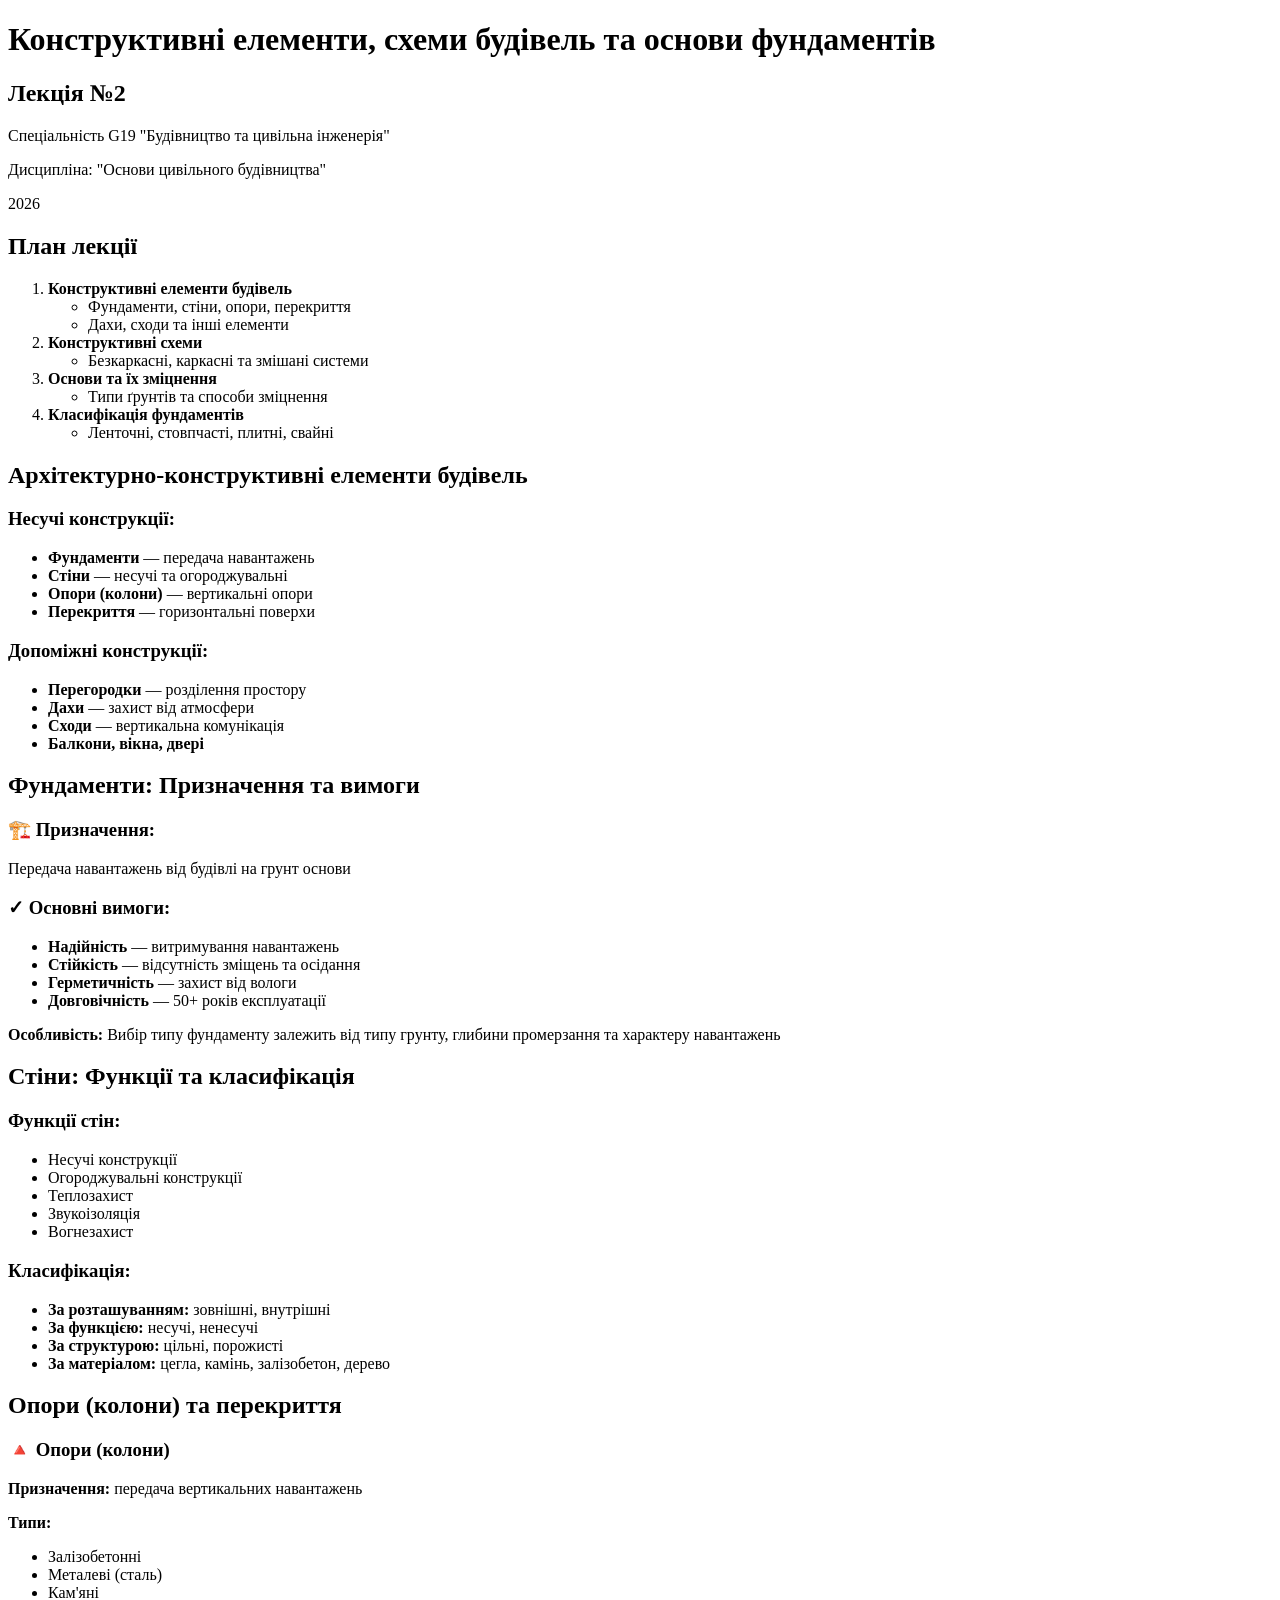
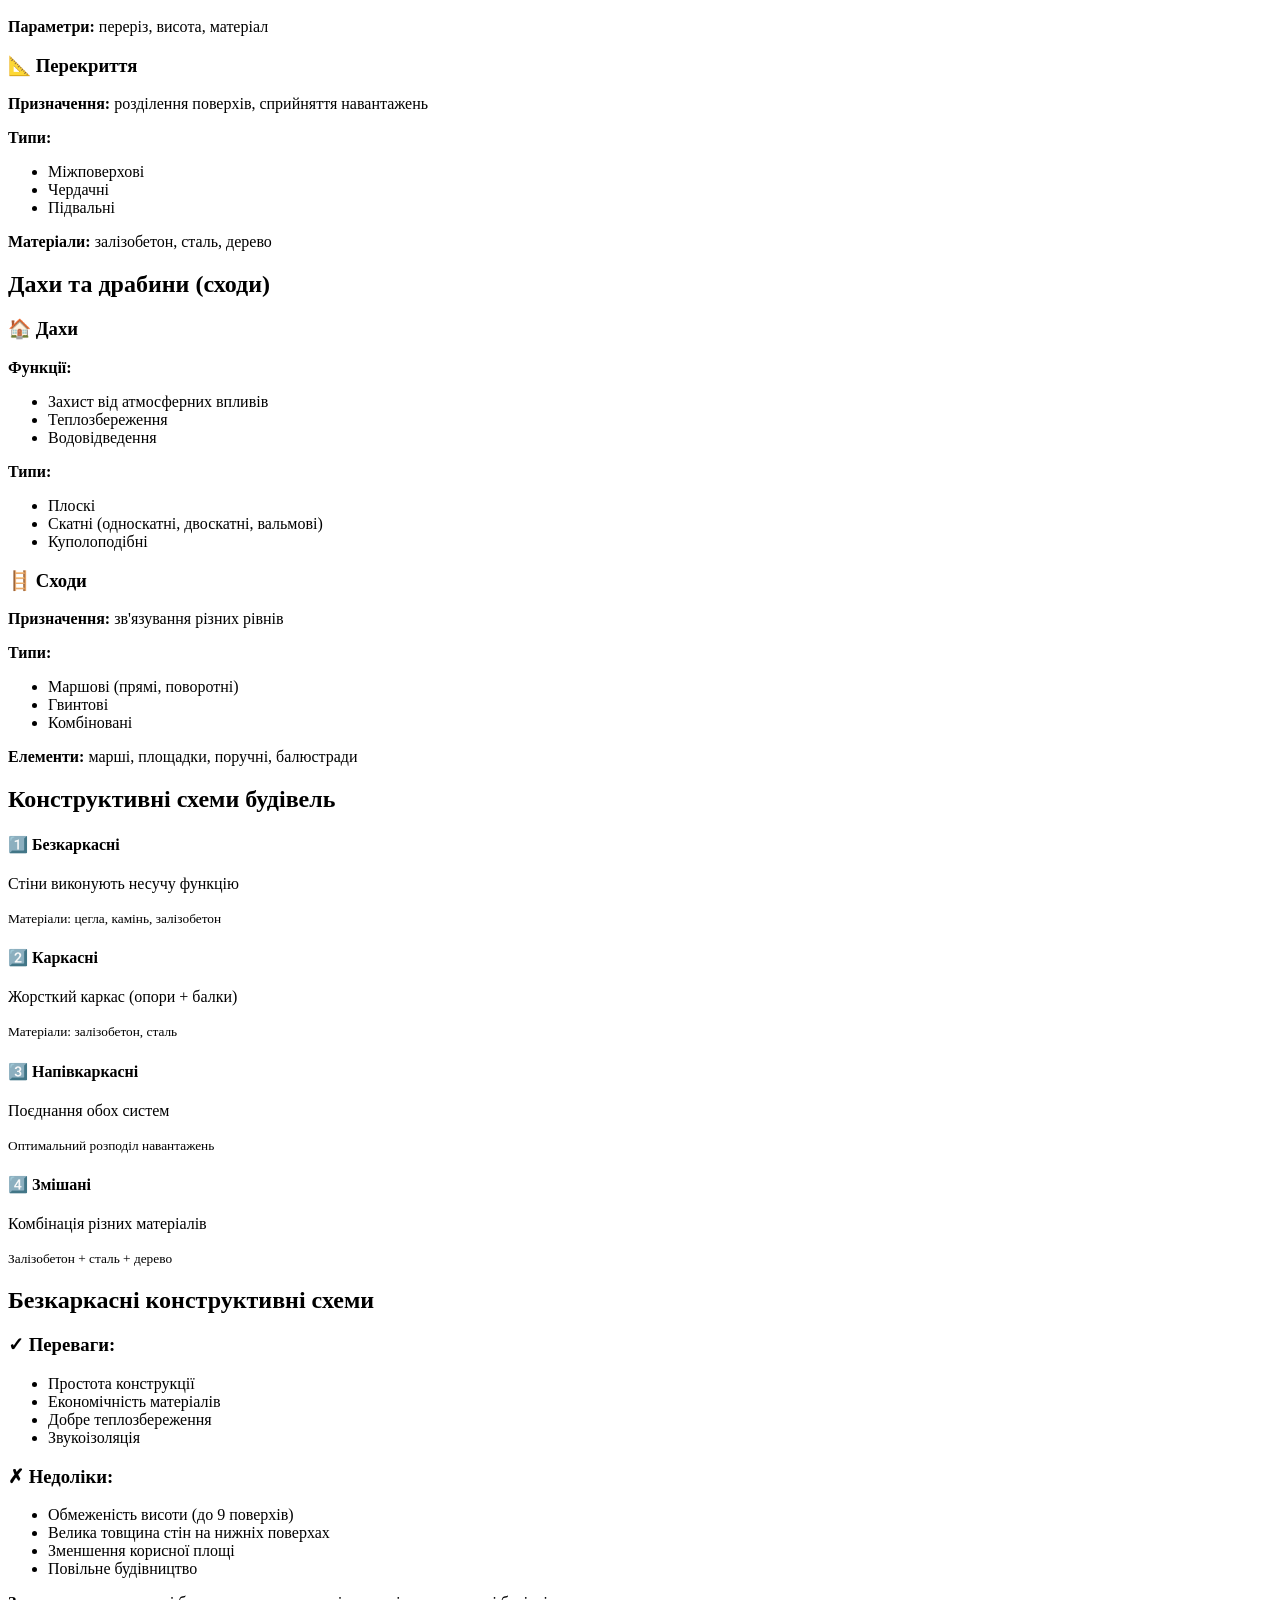
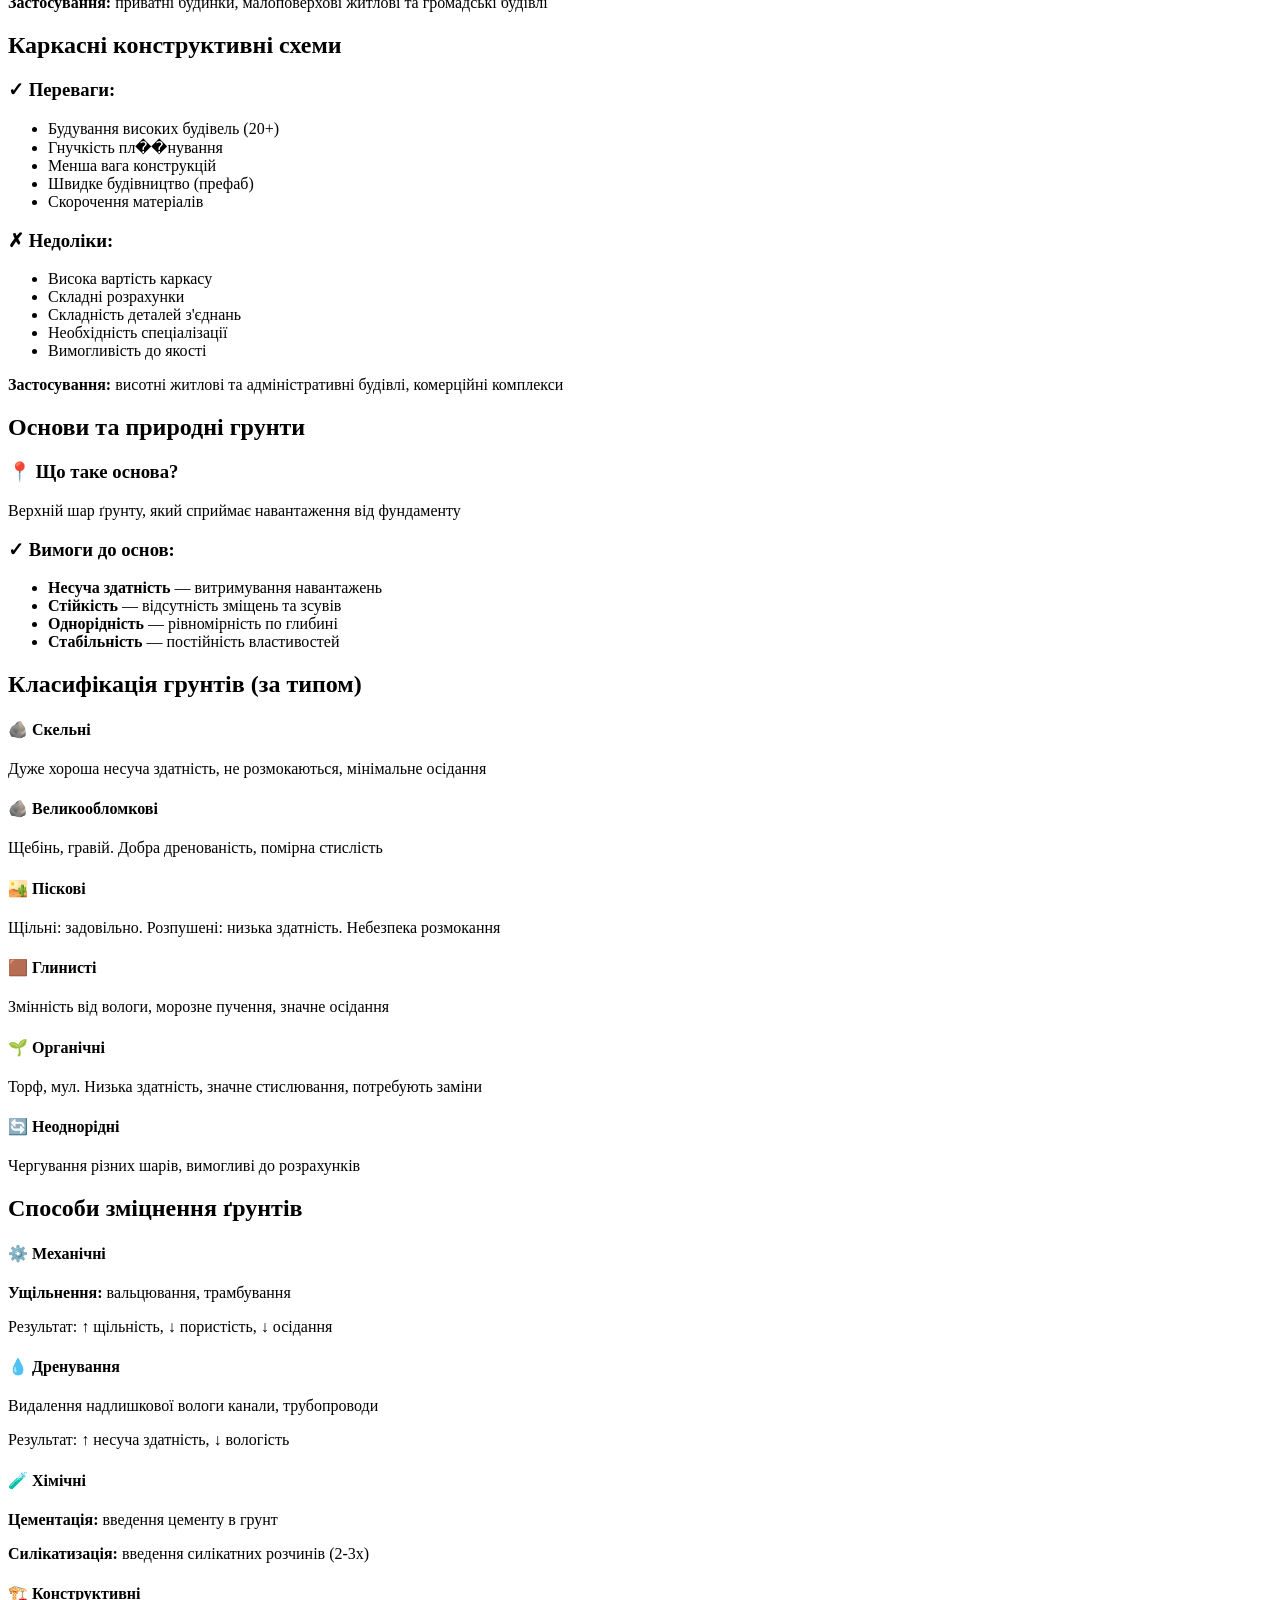
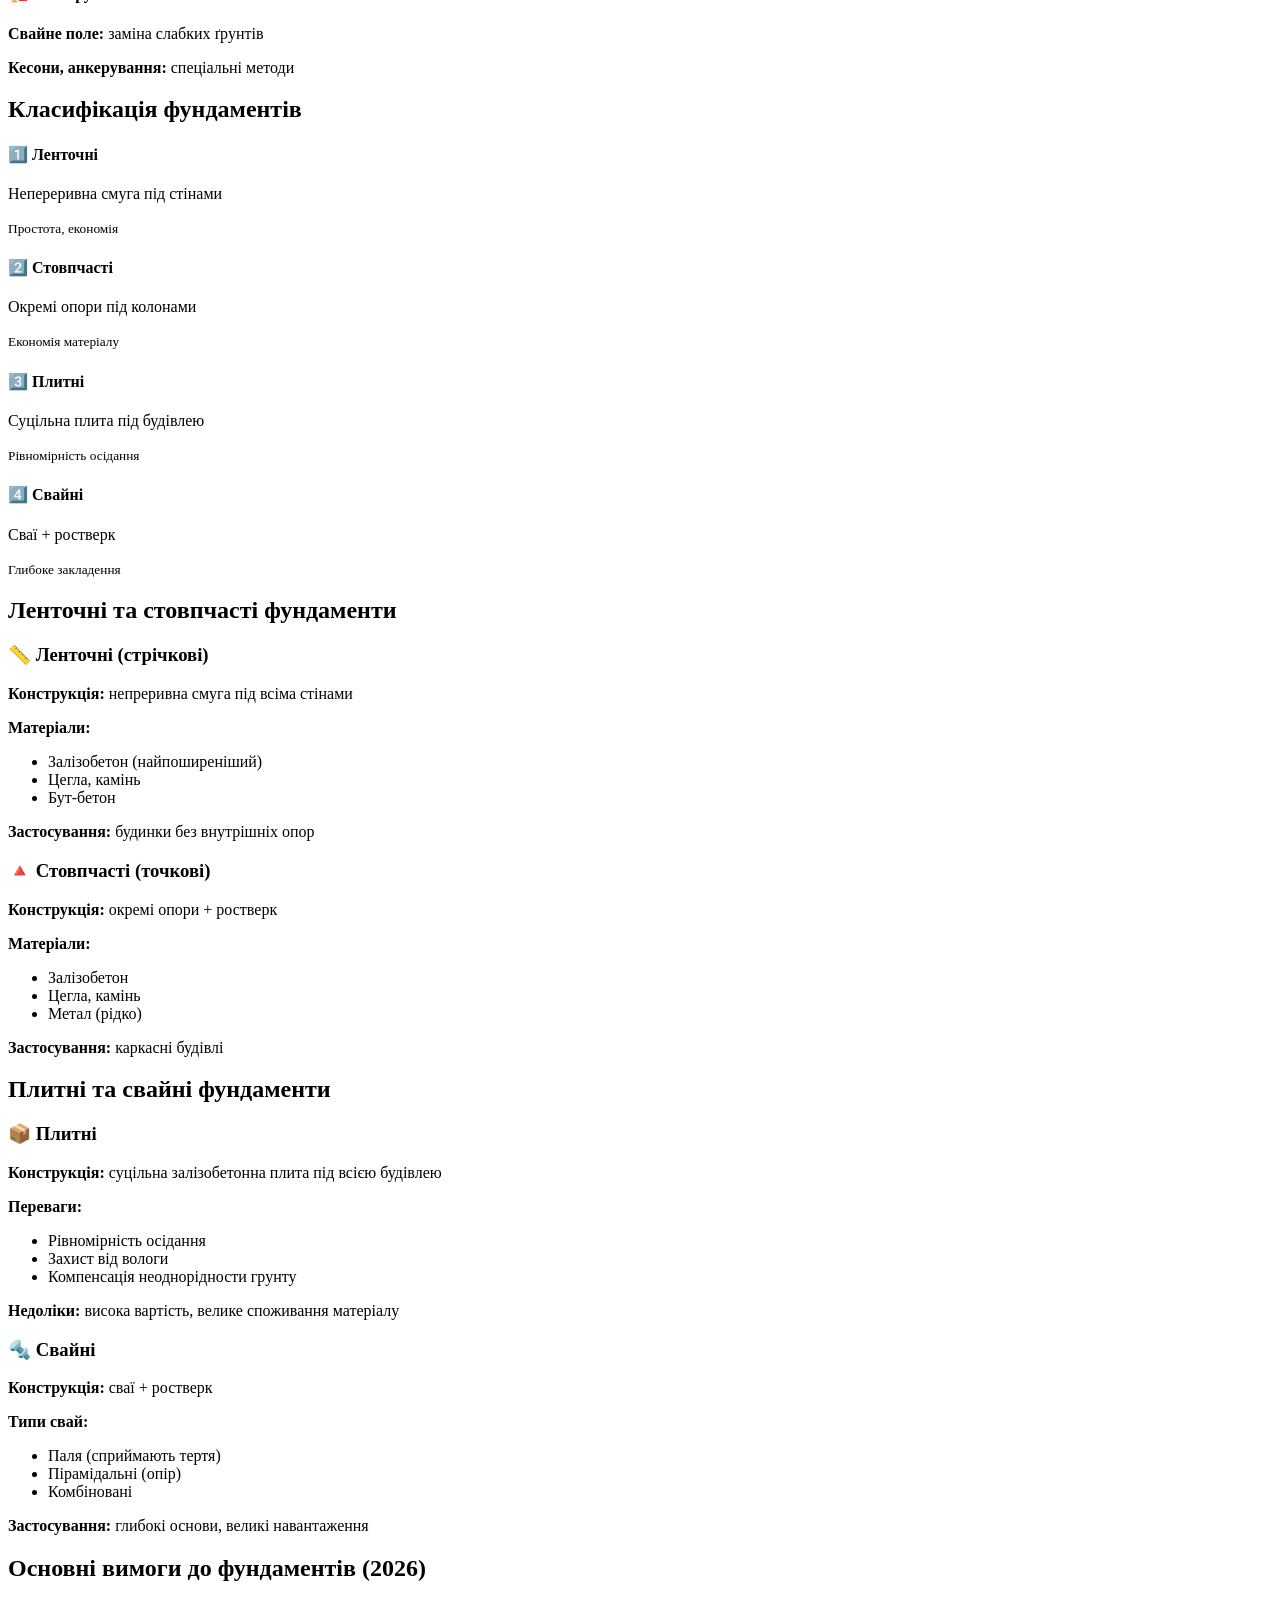
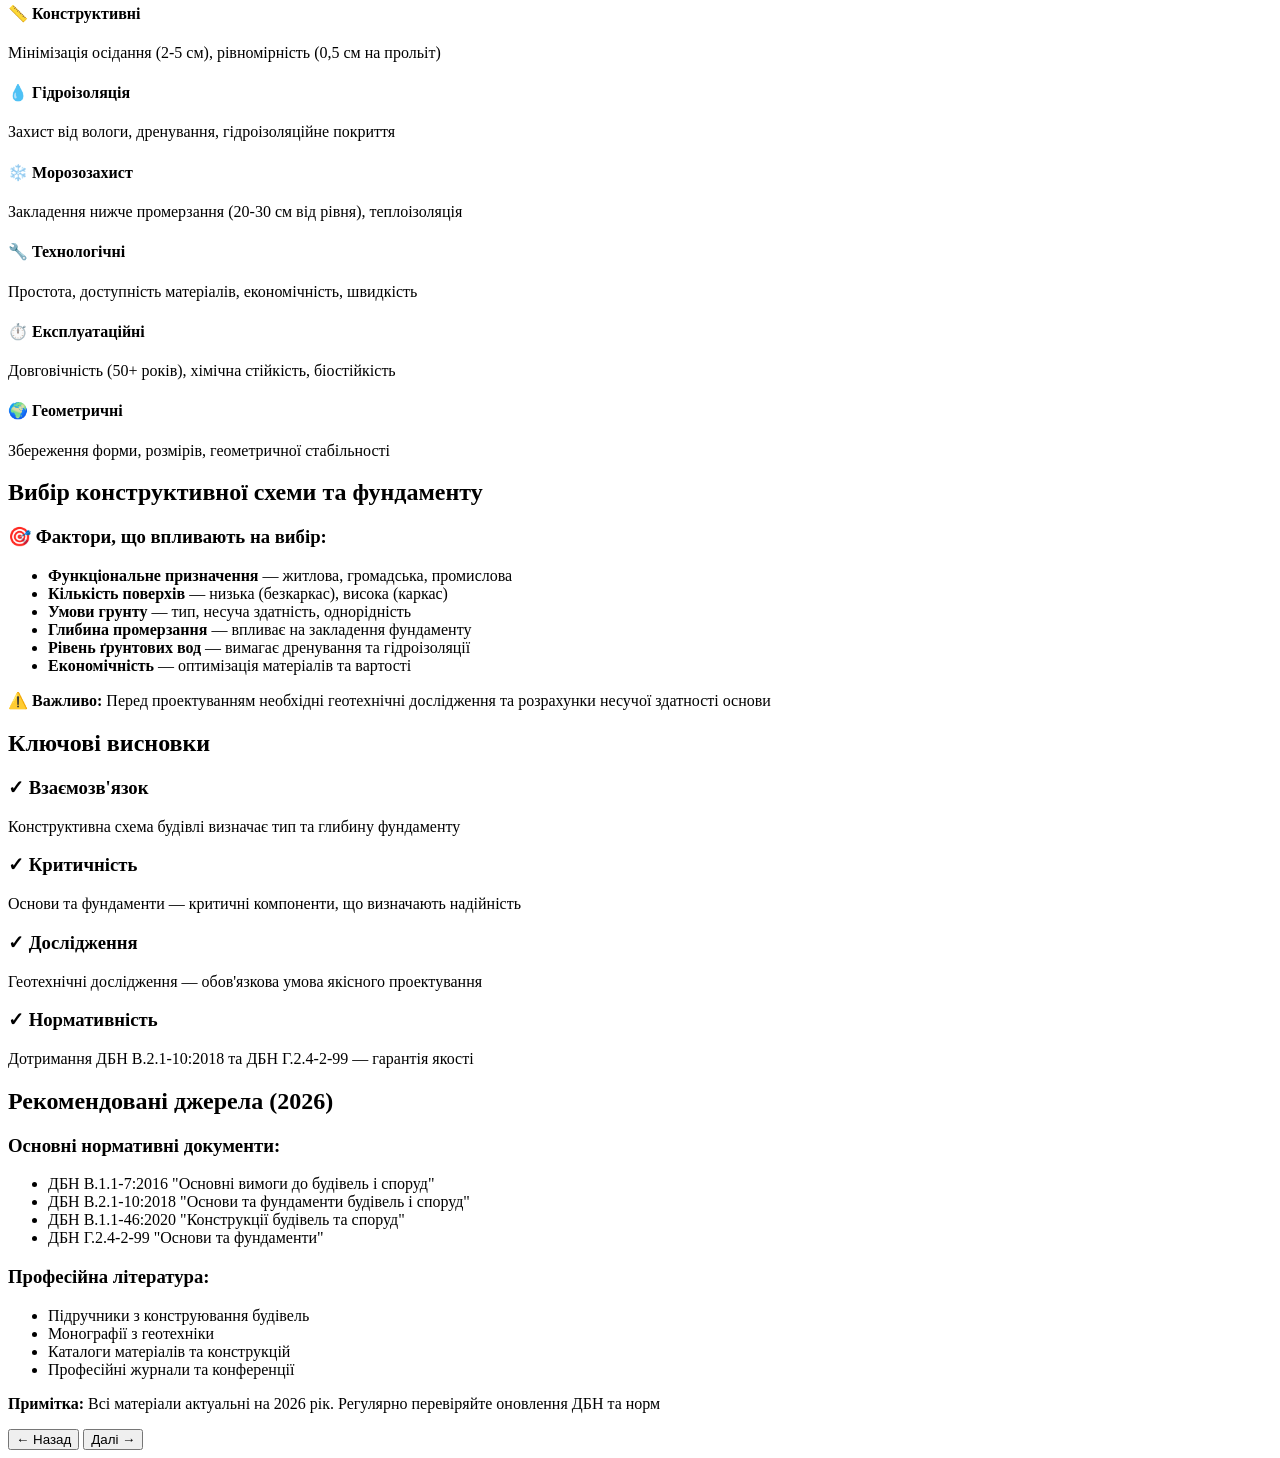
==== index.html @ 3a26f230 "Створити презентацію лекції №2 про конструктивні елементи та фундаменти" ====
<!DOCTYPE html>
<html lang="uk">
<head>
    <meta charset="UTF-8">
    <meta name="viewport" content="width=device-width, initial-scale=1.0">
    <title>Конструктивні елементи та фундаменти</title>
    <link rel="stylesheet" href="styles.css">
</head>
<body>
    <div class="presentation">
        <!-- Слайд 1: Титульна сторінка -->
        <div class="slide active">
            <div class="slide-content">
                <h1>Конструктивні елементи, схеми будівель та основи фундаментів</h1>
                <h2>Лекція №2</h2>
                <p class="subtitle">Спеціальність G19 "Будівництво та цивільна інженерія"</p>
                <p class="subtitle">Дисципліна: "Основи цивільного будівництва"</p>
                <div class="slide-footer">
                    <p>2026</p>
                </div>
            </div>
        </div>

        <!-- Слайд 2: План лекції -->
        <div class="slide">
            <div class="slide-content">
                <h2>План лекції</h2>
                <div class="content-block">
                    <ol class="list-styled">
                        <li><strong>Конструктивні елементи будівель</strong>
                            <ul>
                                <li>Фундаменти, стіни, опори, перекриття</li>
                                <li>Дахи, сходи та інші елементи</li>
                            </ul>
                        </li>
                        <li><strong>Конструктивні схеми</strong>
                            <ul>
                                <li>Безкаркасні, каркасні та змішані системи</li>
                            </ul>
                        </li>
                        <li><strong>Основи та їх зміцнення</strong>
                            <ul>
                                <li>Типи ґрунтів та способи зміцнення</li>
                            </ul>
                        </li>
                        <li><strong>Класифікація фундаментів</strong>
                            <ul>
                                <li>Ленточні, стовпчасті, плитні, свайні</li>
                            </ul>
                        </li>
                    </ol>
                </div>
            </div>
        </div>

        <!-- Слайд 3: Основні конструктивні елементи -->
        <div class="slide">
            <div class="slide-content">
                <h2>Архітектурно-конструктивні елементи будівель</h2>
                <div class="two-column">
                    <div>
                        <h3>Несучі конструкції:</h3>
                        <ul class="list-styled">
                            <li><strong>Фундаменти</strong> — передача навантажень</li>
                            <li><strong>Стіни</strong> — несучі та огороджувальні</li>
                            <li><strong>Опори (колони)</strong> — вертикальні опори</li>
                            <li><strong>Перекриття</strong> — горизонтальні поверхи</li>
                        </ul>
                    </div>
                    <div>
                        <h3>Допоміжні конструкції:</h3>
                        <ul class="list-styled">
                            <li><strong>Перегородки</strong> — розділення простору</li>
                            <li><strong>Дахи</strong> — захист від атмосфери</li>
                            <li><strong>Сходи</strong> — вертикальна комунікація</li>
                            <li><strong>Балкони, вікна, двері</strong></li>
                        </ul>
                    </div>
                </div>
            </div>
        </div>

        <!-- Слайд 4: Фундаменти -->
        <div class="slide">
            <div class="slide-content">
                <h2>Фундаменти: Призначення та вимоги</h2>
                <div class="content-block">
                    <h3>🏗️ Призначення:</h3>
                    <p>Передача навантажень від будівлі на грунт основи</p>
                </div>
                <div class="content-block">
                    <h3>✓ Основні вимоги:</h3>
                    <ul class="list-styled">
                        <li><strong>Надійність</strong> — витримування навантажень</li>
                        <li><strong>Стійкість</strong> — відсутність зміщень та осідання</li>
                        <li><strong>Герметичність</strong> — захист від вологи</li>
                        <li><strong>Довговічність</strong> — 50+ років експлуатації</li>
                    </ul>
                </div>
                <div class="content-block highlight">
                    <p><strong>Особливість:</strong> Вибір типу фундаменту залежить від типу грунту, глибини промерзання та характеру навантажень</p>
                </div>
            </div>
        </div>

        <!-- Слайд 5: Стіни -->
        <div class="slide">
            <div class="slide-content">
                <h2>Стіни: Функції та класифікація</h2>
                <div class="two-column">
                    <div>
                        <h3>Функції стін:</h3>
                        <ul class="list-styled">
                            <li>Несучі конструкції</li>
                            <li>Огороджувальні конструкції</li>
                            <li>Теплозахист</li>
                            <li>Звукоізоляція</li>
                            <li>Вогнезахист</li>
                        </ul>
                    </div>
                    <div>
                        <h3>Класифікація:</h3>
                        <ul class="list-styled">
                            <li><strong>За розташуванням:</strong> зовнішні, внутрішні</li>
                            <li><strong>За функцією:</strong> несучі, ненесучі</li>
                            <li><strong>За структурою:</strong> цільні, порожисті</li>
                            <li><strong>За матеріалом:</strong> цегла, камінь, залізобетон, дерево</li>
                        </ul>
                    </div>
                </div>
            </div>
        </div>

        <!-- Слайд 6: Опори та перекриття -->
        <div class="slide">
            <div class="slide-content">
                <h2>Опори (колони) та перекриття</h2>
                <div class="comparison-block">
                    <div class="comparison-item">
                        <h3>🔺 Опори (колони)</h3>
                        <p><strong>Призначення:</strong> передача вертикальних навантажень</p>
                        <div class="examples">
                            <strong>Типи:</strong>
                            <ul>
                                <li>Залізобетонні</li>
                                <li>Металеві (сталь)</li>
                                <li>Кам'яні</li>
                            </ul>
                        </div>
                        <p><strong>Параметри:</strong> переріз, висота, матеріал</p>
                    </div>
                    <div class="comparison-item">
                        <h3>📐 Перекриття</h3>
                        <p><strong>Призначення:</strong> розділення поверхів, сприйняття навантажень</p>
                        <div class="examples">
                            <strong>Типи:</strong>
                            <ul>
                                <li>Міжповерхові</li>
                                <li>Чердачні</li>
                                <li>Підвальні</li>
                            </ul>
                        </div>
                        <p><strong>Матеріали:</strong> залізобетон, сталь, дерево</p>
                    </div>
                </div>
            </div>
        </div>

        <!-- Слайд 7: Дахи та сходи -->
        <div class="slide">
            <div class="slide-content">
                <h2>Дахи та драбини (сходи)</h2>
                <div class="two-column">
                    <div>
                        <h3>🏠 Дахи</h3>
                        <p><strong>Функції:</strong></p>
                        <ul class="list-styled">
                            <li>Захист від атмосферних впливів</li>
                            <li>Теплозбереження</li>
                            <li>Водовідведення</li>
                        </ul>
                        <p><strong>Типи:</strong></p>
                        <ul class="list-styled">
                            <li>Плоскі</li>
                            <li>Скатні (односкатні, двоскатні, вальмові)</li>
                            <li>Куполоподібні</li>
                        </ul>
                    </div>
                    <div>
                        <h3>🪜 Сходи</h3>
                        <p><strong>Призначення:</strong> зв'язування різних рівнів</p>
                        <p><strong>Типи:</strong></p>
                        <ul class="list-styled">
                            <li>Маршові (прямі, поворотні)</li>
                            <li>Гвинтові</li>
                            <li>Комбіновані</li>
                        </ul>
                        <p><strong>Елементи:</strong> марші, площадки, поручні, балюстради</p>
                    </div>
                </div>
            </div>
        </div>

        <!-- Слайд 8: Конструктивні схеми -->
        <div class="slide">
            <div class="slide-content">
                <h2>Конструктивні схеми будівель</h2>
                <div class="classification-grid">
                    <div class="classification-item">
                        <h4>1️⃣ Безкаркасні</h4>
                        <p>Стіни виконують несучу функцію</p>
                        <p><small>Матеріали: цегла, камінь, залізобетон</small></p>
                    </div>
                    <div class="classification-item">
                        <h4>2️⃣ Каркасні</h4>
                        <p>Жорсткий каркас (опори + балки)</p>
                        <p><small>Матеріали: залізобетон, сталь</small></p>
                    </div>
                    <div class="classification-item">
                        <h4>3️⃣ Напівкаркасні</h4>
                        <p>Поєднання обох систем</p>
                        <p><small>Оптимальний розподіл навантажень</small></p>
                    </div>
                    <div class="classification-item">
                        <h4>4️⃣ Змішані</h4>
                        <p>Комбінація різних матеріалів</p>
                        <p><small>Залізобетон + сталь + дерево</small></p>
                    </div>
                </div>
            </div>
        </div>

        <!-- Слайд 9: Безкаркасні будівлі -->
        <div class="slide">
            <div class="slide-content">
                <h2>Безкаркасні конструктивні схеми</h2>
                <div class="two-column">
                    <div>
                        <h3>✓ Переваги:</h3>
                        <ul class="list-styled">
                            <li>Простота конструкції</li>
                            <li>Економічність матеріалів</li>
                            <li>Добре теплозбереження</li>
                            <li>Звукоізоляція</li>
                        </ul>
                    </div>
                    <div>
                        <h3>✗ Недоліки:</h3>
                        <ul class="list-styled">
                            <li>Обмеженість висоти (до 9 поверхів)</li>
                            <li>Велика товщина стін на нижніх поверхах</li>
                            <li>Зменшення корисної площі</li>
                            <li>Повільне будівництво</li>
                        </ul>
                    </div>
                </div>
                <div class="content-block highlight">
                    <p><strong>Застосування:</strong> приватні будинки, малоповерхові житлові та громадські будівлі</p>
                </div>
            </div>
        </div>

        <!-- Слайд 10: Каркасні будівлі -->
        <div class="slide">
            <div class="slide-content">
                <h2>Каркасні конструктивні схеми</h2>
                <div class="two-column">
                    <div>
                        <h3>✓ Переваги:</h3>
                        <ul class="list-styled">
                            <li>Будування високих будівель (20+)</li>
                            <li>Гнучкість пл��нування</li>
                            <li>Менша вага конструкцій</li>
                            <li>Швидке будівництво (префаб)</li>
                            <li>Скорочення матеріалів</li>
                        </ul>
                    </div>
                    <div>
                        <h3>✗ Недоліки:</h3>
                        <ul class="list-styled">
                            <li>Висока вартість каркасу</li>
                            <li>Складні розрахунки</li>
                            <li>Складність деталей з'єднань</li>
                            <li>Необхідність спеціалізації</li>
                            <li>Вимогливість до якості</li>
                        </ul>
                    </div>
                </div>
                <div class="content-block highlight">
                    <p><strong>Застосування:</strong> висотні житлові та адміністративні будівлі, комерційні комплекси</p>
                </div>
            </div>
        </div>

        <!-- Слайд 11: Основи та грунти -->
        <div class="slide">
            <div class="slide-content">
                <h2>Основи та природні грунти</h2>
                <div class="content-block">
                    <h3>📍 Що таке основа?</h3>
                    <p>Верхній шар ґрунту, який сприймає навантаження від фундаменту</p>
                </div>
                <div class="content-block">
                    <h3>✓ Вимоги до основ:</h3>
                    <ul class="list-styled">
                        <li><strong>Несуча здатність</strong> — витримування навантажень</li>
                        <li><strong>Стійкість</strong> — відсутність зміщень та зсувів</li>
                        <li><strong>Однорідність</strong> — рівномірність по глибині</li>
                        <li><strong>Стабільність</strong> — постійність властивостей</li>
                    </ul>
                </div>
            </div>
        </div>

        <!-- Слайд 12: Типи грунтів -->
        <div class="slide">
            <div class="slide-content">
                <h2>Класифікація грунтів (за типом)</h2>
                <div class="requirements-grid">
                    <div class="requirement-item">
                        <h4>🪨 Скельні</h4>
                        <p>Дуже хороша несуча здатність, не розмокаються, мінімальне осідання</p>
                    </div>
                    <div class="requirement-item">
                        <h4>🪨 Великообломкові</h4>
                        <p>Щебінь, гравій. Добра дренованість, помірна стислість</p>
                    </div>
                    <div class="requirement-item">
                        <h4>🏜️ Піскові</h4>
                        <p>Щільні: задовільно. Розпушені: низька здатність. Небезпека розмокання</p>
                    </div>
                    <div class="requirement-item">
                        <h4>🟫 Глинисті</h4>
                        <p>Змінність від вологи, морозне пучення, значне осідання</p>
                    </div>
                    <div class="requirement-item">
                        <h4>🌱 Органічні</h4>
                        <p>Торф, мул. Низька здатність, значне стислювання, потребують заміни</p>
                    </div>
                    <div class="requirement-item">
                        <h4>🔄 Неоднорідні</h4>
                        <p>Чергування різних шарів, вимогливі до розрахунків</p>
                    </div>
                </div>
            </div>
        </div>

        <!-- Слайд 13: Способи зміцнення ґрунтів -->
        <div class="slide">
            <div class="slide-content">
                <h2>Способи зміцнення ґрунтів</h2>
                <div class="tech-requirements">
                    <div class="req-row">
                        <div class="req-col">
                            <h4>⚙️ Механічні</h4>
                            <p><strong>Ущільнення:</strong> вальцювання, трамбування</p>
                            <p>Результат: ↑ щільність, ↓ пористість, ↓ осідання</p>
                        </div>
                        <div class="req-col">
                            <h4>💧 Дренування</h4>
                            <p>Видалення надлишкової вологи канали, трубопроводи</p>
                            <p>Результат: ↑ несуча здатність, ↓ вологість</p>
                        </div>
                    </div>
                    <div class="req-row">
                        <div class="req-col">
                            <h4>🧪 Хімічні</h4>
                            <p><strong>Цементація:</strong> введення цементу в грунт</p>
                            <p><strong>Силікатизація:</strong> введення силікатних розчинів (2-3х)</p>
                        </div>
                        <div class="req-col">
                            <h4>🏗️ Конструктивні</h4>
                            <p><strong>Свайне поле:</strong> заміна слабких ґрунтів</p>
                            <p><strong>Кесони, анкерування:</strong> спеціальні методи</p>
                        </div>
                    </div>
                </div>
            </div>
        </div>

        <!-- Слайд 14: Типи фундаментів -->
        <div class="slide">
            <div class="slide-content">
                <h2>Класифікація фундаментів</h2>
                <div class="classification-grid">
                    <div class="classification-item">
                        <h4>1️⃣ Ленточні</h4>
                        <p>Непереривна смуга під стінами</p>
                        <p><small>Простота, економія</small></p>
                    </div>
                    <div class="classification-item">
                        <h4>2️⃣ Стовпчасті</h4>
                        <p>Окремі опори під колонами</p>
                        <p><small>Економія матеріалу</small></p>
                    </div>
                    <div class="classification-item">
                        <h4>3️⃣ Плитні</h4>
                        <p>Суцільна плита під будівлею</p>
                        <p><small>Рівномірність осідання</small></p>
                    </div>
                    <div class="classification-item">
                        <h4>4️⃣ Свайні</h4>
                        <p>Сваї + ростверк</p>
                        <p><small>Глибоке закладення</small></p>
                    </div>
                </div>
            </div>
        </div>

        <!-- Слайд 15: Ленточні та стовпчасті фундаменти -->
        <div class="slide">
            <div class="slide-content">
                <h2>Ленточні та стовпчасті фундаменти</h2>
                <div class="comparison-block">
                    <div class="comparison-item">
                        <h3>📏 Ленточні (стрічкові)</h3>
                        <p><strong>Конструкція:</strong> непреривна смуга під всіма стінами</p>
                        <div class="examples">
                            <strong>Матеріали:</strong>
                            <ul>
                                <li>Залізобетон (найпоширеніший)</li>
                                <li>Цегла, камінь</li>
                                <li>Бут-бетон</li>
                            </ul>
                        </div>
                        <p><strong>Застосування:</strong> будинки без внутрішніх опор</p>
                    </div>
                    <div class="comparison-item">
                        <h3>🔺 Стовпчасті (точкові)</h3>
                        <p><strong>Конструкція:</strong> окремі опори + ростверк</p>
                        <div class="examples">
                            <strong>Матеріали:</strong>
                            <ul>
                                <li>Залізобетон</li>
                                <li>Цегла, камінь</li>
                                <li>Метал (рідко)</li>
                            </ul>
                        </div>
                        <p><strong>Застосування:</strong> каркасні будівлі</p>
                    </div>
                </div>
            </div>
        </div>

        <!-- Слайд 16: Плитні та свайні фундаменти -->
        <div class="slide">
            <div class="slide-content">
                <h2>Плитні та свайні фундаменти</h2>
                <div class="comparison-block">
                    <div class="comparison-item">
                        <h3>📦 Плитні</h3>
                        <p><strong>Конструкція:</strong> суцільна залізобетонна плита під всією будівлею</p>
                        <p><strong>Переваги:</strong></p>
                        <ul>
                            <li>Рівномірність осідання</li>
                            <li>Захист від вологи</li>
                            <li>Компенсація неоднорідности грунту</li>
                        </ul>
                        <p><strong>Недоліки:</strong> висока вартість, велике споживання матеріалу</p>
                    </div>
                    <div class="comparison-item">
                        <h3>🔩 Свайні</h3>
                        <p><strong>Конструкція:</strong> сваї + ростверк</p>
                        <p><strong>Типи свай:</strong></p>
                        <ul>
                            <li>Паля (сприймають тертя)</li>
                            <li>Пірамідальні (опір)</li>
                            <li>Комбіновані</li>
                        </ul>
                        <p><strong>Застосування:</strong> глибокі основи, великі навантаження</p>
                    </div>
                </div>
            </div>
        </div>

        <!-- Слайд 17: Вимоги до фундаментів -->
        <div class="slide">
            <div class="slide-content">
                <h2>Основні вимоги до фундаментів (2026)</h2>
                <div class="requirements-grid">
                    <div class="requirement-item">
                        <h4>📏 Конструктивні</h4>
                        <p>Мінімізація осідання (2-5 см), рівномірність (0,5 см на прольіт)</p>
                    </div>
                    <div class="requirement-item">
                        <h4>💧 Гідроізоляція</h4>
                        <p>Захист від вологи, дренування, гідроізоляційне покриття</p>
                    </div>
                    <div class="requirement-item">
                        <h4>❄️ Морозозахист</h4>
                        <p>Закладення нижче промерзання (20-30 см від рівня), теплоізоляція</p>
                    </div>
                    <div class="requirement-item">
                        <h4>🔧 Технологічні</h4>
                        <p>Простота, доступність матеріалів, економічність, швидкість</p>
                    </div>
                    <div class="requirement-item">
                        <h4>⏱️ Експлуатаційні</h4>
                        <p>Довговічність (50+ років), хімічна стійкість, біостійкість</p>
                    </div>
                    <div class="requirement-item">
                        <h4>🌍 Геометричні</h4>
                        <p>Збереження форми, розмірів, геометричної стабільності</p>
                    </div>
                </div>
            </div>
        </div>

        <!-- Слайд 18: Вибір конструктивної схеми та фундаменту -->
        <div class="slide">
            <div class="slide-content">
                <h2>Вибір конструктивної схеми та фундаменту</h2>
                <div class="content-block">
                    <h3>🎯 Фактори, що впливають на вибір:</h3>
                    <ul class="list-styled">
                        <li><strong>Функціональне призначення</strong> — житлова, громадська, промислова</li>
                        <li><strong>Кількість поверхів</strong> — низька (безкаркас), висока (каркас)</li>
                        <li><strong>Умови грунту</strong> — тип, несуча здатність, однорідність</li>
                        <li><strong>Глибина промерзання</strong> — впливає на закладення фундаменту</li>
                        <li><strong>Рівень ґрунтових вод</strong> — вимагає дренування та гідроізоляції</li>
                        <li><strong>Економічність</strong> — оптимізація матеріалів та вартості</li>
                    </ul>
                </div>
                <div class="content-block highlight">
                    <p><strong>⚠️ Важливо:</strong> Перед проектуванням необхідні геотехнічні дослідження та розрахунки несучої здатності основи</p>
                </div>
            </div>
        </div>

        <!-- Слайд 19: Висновки -->
        <div class="slide">
            <div class="slide-content">
                <h2>Ключові висновки</h2>
                <div class="conclusions">
                    <div class="conclusion-item">
                        <h3>✓ Взаємозв'язок</h3>
                        <p>Конструктивна схема будівлі визначає тип та глибину фундаменту</p>
                    </div>
                    <div class="conclusion-item">
                        <h3>✓ Критичність</h3>
                        <p>Основи та фундаменти — критичні компоненти, що визначають надійність</p>
                    </div>
                    <div class="conclusion-item">
                        <h3>✓ Дослідження</h3>
                        <p>Геотехнічні дослідження — обов'язкова умова якісного проектування</p>
                    </div>
                    <div class="conclusion-item">
                        <h3>✓ Нормативність</h3>
                        <p>Дотримання ДБН В.2.1-10:2018 та ДБН Г.2.4-2-99 — гарантія якості</p>
                    </div>
                </div>
            </div>
        </div>

        <!-- Слайд 20: Рекомендовані джерела -->
        <div class="slide">
            <div class="slide-content">
                <h2>Рекомендовані джерела (2026)</h2>
                <div class="sources">
                    <h3>Основні нормативні документи:</h3>
                    <ul>
                        <li>ДБН В.1.1-7:2016 "Основні вимоги до будівель і споруд"</li>
                        <li>ДБН В.2.1-10:2018 "Основи та фундаменти будівель і споруд"</li>
                        <li>ДБН В.1.1-46:2020 "Конструкції будівель та споруд"</li>
                        <li>ДБН Г.2.4-2-99 "Основи та фундаменти"</li>
                    </ul>
                    <h3>Професійна література:</h3>
                    <ul>
                        <li>Підручники з конструювання будівель</li>
                        <li>Монографії з геотехніки</li>
                        <li>Каталоги матеріалів та конструкцій</li>
                        <li>Професійні журнали та конференції</li>
                    </ul>
                    <div class="highlight-box">
                        <p><strong>Примітка:</strong> Всі матеріали актуальні на 2026 рік. Регулярно перевіряйте оновлення ДБН та норм</p>
                    </div>
                </div>
            </div>
        </div>
    </div>

    <!-- Навігаційні кнопки -->
    <div class="controls">
        <button class="nav-btn" id="prevBtn" onclick="changeSlide(-1)">← Назад</button>
        <span id="slideCounter"></span>
        <button class="nav-btn" id="nextBtn" onclick="changeSlide(1)">Далі →</button>
    </div>

    <!-- Індикатор слайдів -->
    <div class="slide-indicators" id="indicators"></div>

    <script src="styles.js"></script>
</body>
</html>
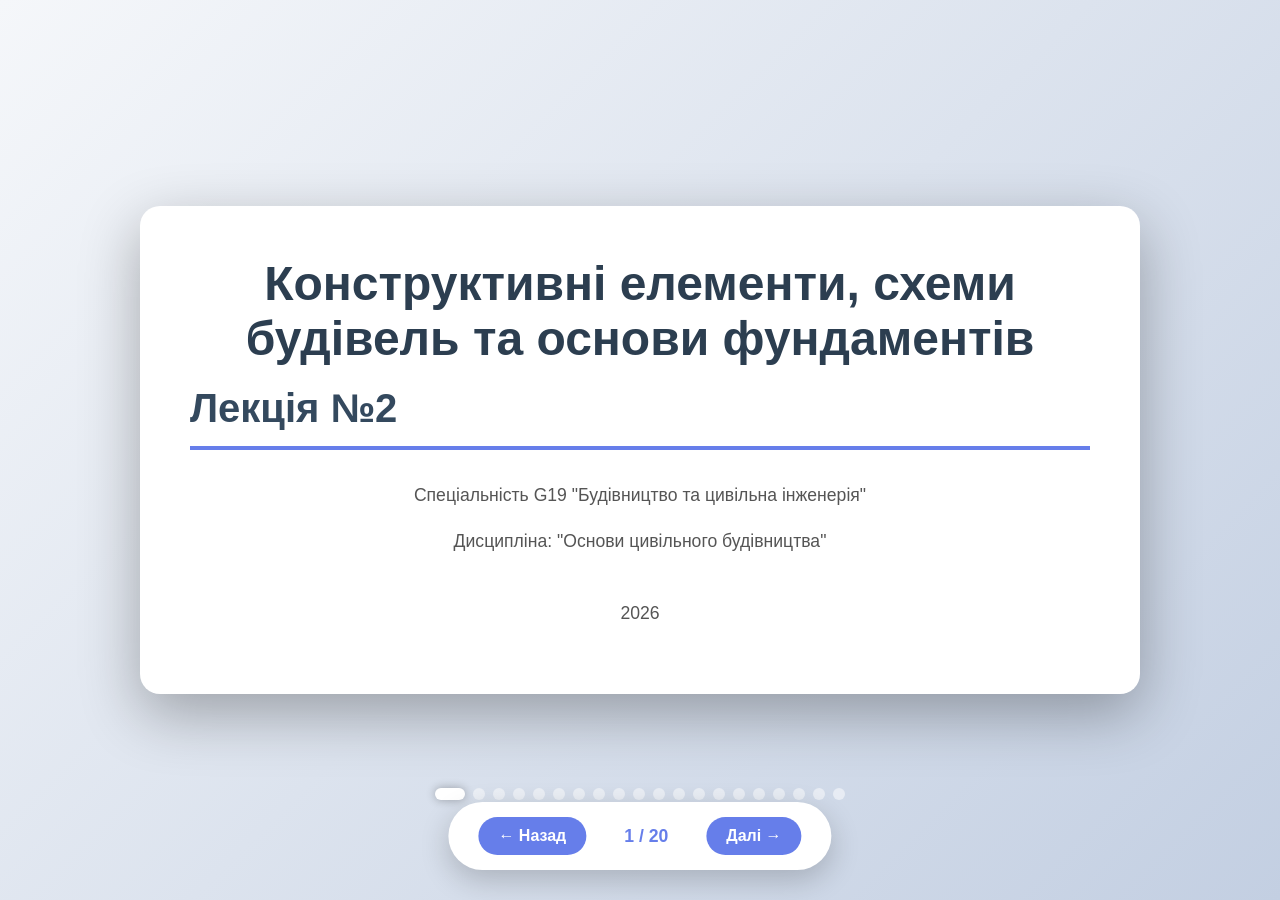
==== commit 953de79b: "Унормувати будівельну термінологію українською Co-authored-by: NBykiv <261227248+NBykiv@users.norepl" ====
--- a/index.html
+++ b/index.html
@@ -45,7 +45,7 @@
                         </li>
                         <li><strong>Класифікація фундаментів</strong>
                             <ul>
-                                <li>Ленточні, стовпчасті, плитні, свайні</li>
+                                <li>Стрічкові, стовпчасті, плитні, пальові</li>
                             </ul>
                         </li>
                     </ol>
@@ -86,7 +86,7 @@
                 <h2>Фундаменти: Призначення та вимоги</h2>
                 <div class="content-block">
                     <h3>🏗️ Призначення:</h3>
-                    <p>Передача навантажень від будівлі на грунт основи</p>
+                    <p>Передача навантажень від будівлі на ґрунт основи</p>
                 </div>
                 <div class="content-block">
                     <h3>✓ Основні вимоги:</h3>
@@ -98,7 +98,7 @@
                     </ul>
                 </div>
                 <div class="content-block highlight">
-                    <p><strong>Особливість:</strong> Вибір типу фундаменту залежить від типу грунту, глибини промерзання та характеру навантажень</p>
+                    <p><strong>Особливість:</strong> Вибір типу фундаменту залежить від типу ґрунту, глибини промерзання та характеру навантажень</p>
                 </div>
             </div>
         </div>
@@ -195,7 +195,7 @@
                             <li>Гвинтові</li>
                             <li>Комбіновані</li>
                         </ul>
-                        <p><strong>Елементи:</strong> марші, площадки, поручні, балюстради</p>
+                        <p><strong>Елементи:</strong> марші, майданчики, поручні, огорожі</p>
                     </div>
                 </div>
             </div>
@@ -269,7 +269,7 @@
                         <h3>✓ Переваги:</h3>
                         <ul class="list-styled">
                             <li>Будування високих будівель (20+)</li>
-                            <li>Гнучкість пл��нування</li>
+                            <li>Гнучкість планування</li>
                             <li>Менша вага конструкцій</li>
                             <li>Швидке будівництво (префаб)</li>
                             <li>Скорочення матеріалів</li>
@@ -292,10 +292,10 @@
             </div>
         </div>
 
-        <!-- Слайд 11: Основи та грунти -->
-        <div class="slide">
-            <div class="slide-content">
-                <h2>Основи та природні грунти</h2>
+        <!-- Слайд 11: Основи та ґрунти -->
+        <div class="slide">
+            <div class="slide-content">
+                <h2>Основи та природні ґрунти</h2>
                 <div class="content-block">
                     <h3>📍 Що таке основа?</h3>
                     <p>Верхній шар ґрунту, який сприймає навантаження від фундаменту</p>
@@ -312,21 +312,21 @@
             </div>
         </div>
 
-        <!-- Слайд 12: Типи грунтів -->
-        <div class="slide">
-            <div class="slide-content">
-                <h2>Класифікація грунтів (за типом)</h2>
+        <!-- Слайд 12: Типи ґрунтів -->
+        <div class="slide">
+            <div class="slide-content">
+                <h2>Класифікація ґрунтів (за типом)</h2>
                 <div class="requirements-grid">
                     <div class="requirement-item">
                         <h4>🪨 Скельні</h4>
                         <p>Дуже хороша несуча здатність, не розмокаються, мінімальне осідання</p>
                     </div>
                     <div class="requirement-item">
-                        <h4>🪨 Великообломкові</h4>
+                        <h4>🪨 Великоуламкові</h4>
                         <p>Щебінь, гравій. Добра дренованість, помірна стислість</p>
                     </div>
                     <div class="requirement-item">
-                        <h4>🏜️ Піскові</h4>
+                        <h4>🏜️ Піщані</h4>
                         <p>Щільні: задовільно. Розпушені: низька здатність. Небезпека розмокання</p>
                     </div>
                     <div class="requirement-item">
@@ -335,7 +335,7 @@
                     </div>
                     <div class="requirement-item">
                         <h4>🌱 Органічні</h4>
-                        <p>Торф, мул. Низька здатність, значне стислювання, потребують заміни</p>
+                        <p>Торф, мул. Низька несуча здатність, значна стисливість, потребують заміни</p>
                     </div>
                     <div class="requirement-item">
                         <h4>🔄 Неоднорідні</h4>
@@ -358,19 +358,19 @@
                         </div>
                         <div class="req-col">
                             <h4>💧 Дренування</h4>
-                            <p>Видалення надлишкової вологи канали, трубопроводи</p>
+                            <p>Видалення надлишкової вологи за допомогою каналів і трубопроводів</p>
                             <p>Результат: ↑ несуча здатність, ↓ вологість</p>
                         </div>
                     </div>
                     <div class="req-row">
                         <div class="req-col">
                             <h4>🧪 Хімічні</h4>
-                            <p><strong>Цементація:</strong> введення цементу в грунт</p>
+                            <p><strong>Цементація:</strong> нагнітання цементного розчину в ґрунт</p>
                             <p><strong>Силікатизація:</strong> введення силікатних розчинів (2-3х)</p>
                         </div>
                         <div class="req-col">
                             <h4>🏗️ Конструктивні</h4>
-                            <p><strong>Свайне поле:</strong> заміна слабких ґрунтів</p>
+                            <p><strong>Пальове поле:</strong> заміна слабких ґрунтів</p>
                             <p><strong>Кесони, анкерування:</strong> спеціальні методи</p>
                         </div>
                     </div>
@@ -384,8 +384,8 @@
                 <h2>Класифікація фундаментів</h2>
                 <div class="classification-grid">
                     <div class="classification-item">
-                        <h4>1️⃣ Ленточні</h4>
-                        <p>Непереривна смуга під стінами</p>
+                        <h4>1️⃣ Стрічкові</h4>
+                        <p>Безперервна смуга під несучими стінами</p>
                         <p><small>Простота, економія</small></p>
                     </div>
                     <div class="classification-item">
@@ -399,22 +399,22 @@
                         <p><small>Рівномірність осідання</small></p>
                     </div>
                     <div class="classification-item">
-                        <h4>4️⃣ Свайні</h4>
-                        <p>Сваї + ростверк</p>
+                        <h4>4️⃣ Пальові</h4>
+                        <p>Палі та ростверк</p>
                         <p><small>Глибоке закладення</small></p>
                     </div>
                 </div>
             </div>
         </div>
 
-        <!-- Слайд 15: Ленточні та стовпчасті фундаменти -->
-        <div class="slide">
-            <div class="slide-content">
-                <h2>Ленточні та стовпчасті фундаменти</h2>
+        <!-- Слайд 15: Стрічкові та стовпчасті фундаменти -->
+        <div class="slide">
+            <div class="slide-content">
+                <h2>Стрічкові та стовпчасті фундаменти</h2>
                 <div class="comparison-block">
                     <div class="comparison-item">
-                        <h3>📏 Ленточні (стрічкові)</h3>
-                        <p><strong>Конструкція:</strong> непреривна смуга під всіма стінами</p>
+                        <h3>📏 Стрічкові</h3>
+                        <p><strong>Конструкція:</strong> безперервна смуга під несучими стінами</p>
                         <div class="examples">
                             <strong>Матеріали:</strong>
                             <ul>
@@ -442,10 +442,10 @@
             </div>
         </div>
 
-        <!-- Слайд 16: Плитні та свайні фундаменти -->
-        <div class="slide">
-            <div class="slide-content">
-                <h2>Плитні та свайні фундаменти</h2>
+        <!-- Слайд 16: Плитні та пальові фундаменти -->
+        <div class="slide">
+            <div class="slide-content">
+                <h2>Плитні та пальові фундаменти</h2>
                 <div class="comparison-block">
                     <div class="comparison-item">
                         <h3>📦 Плитні</h3>
@@ -454,14 +454,14 @@
                         <ul>
                             <li>Рівномірність осідання</li>
                             <li>Захист від вологи</li>
-                            <li>Компенсація неоднорідности грунту</li>
+                            <li>Компенсація неоднорідності ґрунту</li>
                         </ul>
                         <p><strong>Недоліки:</strong> висока вартість, велике споживання матеріалу</p>
                     </div>
                     <div class="comparison-item">
-                        <h3>🔩 Свайні</h3>
-                        <p><strong>Конструкція:</strong> сваї + ростверк</p>
-                        <p><strong>Типи свай:</strong></p>
+                        <h3>🔩 Пальові</h3>
+                        <p><strong>Конструкція:</strong> палі та ростверк</p>
+                        <p><strong>Типи паль:</strong></p>
                         <ul>
                             <li>Паля (сприймають тертя)</li>
                             <li>Пірамідальні (опір)</li>
@@ -515,7 +515,7 @@
                     <ul class="list-styled">
                         <li><strong>Функціональне призначення</strong> — житлова, громадська, промислова</li>
                         <li><strong>Кількість поверхів</strong> — низька (безкаркас), висока (каркас)</li>
-                        <li><strong>Умови грунту</strong> — тип, несуча здатність, однорідність</li>
+                        <li><strong>Умови ґрунту</strong> — тип, несуча здатність, однорідність</li>
                         <li><strong>Глибина промерзання</strong> — впливає на закладення фундаменту</li>
                         <li><strong>Рівень ґрунтових вод</strong> — вимагає дренування та гідроізоляції</li>
                         <li><strong>Економічність</strong> — оптимізація матеріалів та вартості</li>
--- a/styles.css
+++ b/styles.css
@@ -0,0 +1,564 @@
+* {
+    margin: 0;
+    padding: 0;
+    box-sizing: border-box;
+}
+
+html, body {
+    width: 100%;
+    height: 100%;
+    font-family: 'Segoe UI', Tahoma, Geneva, Verdana, sans-serif;
+    background: linear-gradient(135deg, #667eea 0%, #764ba2 100%);
+    overflow: hidden;
+}
+
+.presentation {
+    width: 100%;
+    height: 100%;
+    position: relative;
+}
+
+/* Слайд */
+.slide {
+    width: 100%;
+    height: 100%;
+    display: none;
+    position: absolute;
+    top: 0;
+    left: 0;
+    background: linear-gradient(135deg, #f5f7fa 0%, #c3cfe2 100%);
+    padding: 60px;
+    overflow-y: auto;
+    animation: slideIn 0.5s ease-in-out;
+}
+
+.slide.active {
+    display: flex;
+    align-items: center;
+    justify-content: center;
+}
+
+@keyframes slideIn {
+    from {
+        opacity: 0;
+        transform: translateX(100px);
+    }
+    to {
+        opacity: 1;
+        transform: translateX(0);
+    }
+}
+
+.slide-content {
+    max-width: 1000px;
+    width: 100%;
+    background: white;
+    border-radius: 20px;
+    padding: 50px;
+    box-shadow: 0 20px 60px rgba(0, 0, 0, 0.3);
+}
+
+.slide h1 {
+    font-size: 3em;
+    color: #2c3e50;
+    margin-bottom: 20px;
+    text-align: center;
+}
+
+.slide h2 {
+    font-size: 2.5em;
+    color: #34495e;
+    margin-bottom: 30px;
+    border-bottom: 4px solid #667eea;
+    padding-bottom: 15px;
+}
+
+.slide h3 {
+    font-size: 1.5em;
+    color: #2c3e50;
+    margin-bottom: 15px;
+    margin-top: 15px;
+}
+
+.slide h4 {
+    font-size: 1.2em;
+    color: #34495e;
+    margin-bottom: 10px;
+}
+
+.slide p {
+    font-size: 1.1em;
+    color: #555;
+    line-height: 1.8;
+    margin-bottom: 15px;
+}
+
+.subtitle {
+    font-size: 1.5em;
+    color: #7f8c8d;
+    text-align: center;
+    margin-bottom: 15px;
+}
+
+.slide-footer {
+    text-align: center;
+    margin-top: 40px;
+    color: #95a5a6;
+    font-size: 1em;
+}
+
+/* Контентні блоки */
+.content-block {
+    background: #f8f9fa;
+    padding: 20px;
+    margin-bottom: 20px;
+    border-left: 5px solid #667eea;
+    border-radius: 8px;
+}
+
+.content-block.highlight {
+    background: #fff3cd;
+    border-left-color: #ffc107;
+}
+
+/* Двоколонні блоки */
+.two-column {
+    display: grid;
+    grid-template-columns: 1fr 1fr;
+    gap: 30px;
+    margin-top: 20px;
+}
+
+.two-column > div {
+    background: #f8f9fa;
+    padding: 20px;
+    border-radius: 10px;
+}
+
+/* Порівняльні блоки */
+.comparison-block {
+    display: grid;
+    grid-template-columns: 1fr 1fr;
+    gap: 30px;
+    margin-top: 20px;
+}
+
+.comparison-item {
+    background: linear-gradient(135deg, #667eea15 0%, #764ba215 100%);
+    padding: 20px;
+    border-radius: 12px;
+    border: 2px solid #667eea;
+}
+
+.comparison-item h3 {
+    color: #667eea;
+    margin-bottom: 15px;
+}
+
+/* Списки */
+.list-styled {
+    list-style: none;
+    margin-left: 0;
+}
+
+.list-styled li {
+    padding: 8px 0;
+    padding-left: 25px;
+    position: relative;
+    font-size: 1.05em;
+    color: #555;
+    line-height: 1.6;
+}
+
+.list-styled li:before {
+    content: "▸";
+    position: absolute;
+    left: 0;
+    color: #667eea;
+    font-size: 1.2em;
+}
+
+.list-styled ul {
+    list-style: none;
+    margin-left: 0;
+    margin-top: 8px;
+}
+
+.list-styled ul li {
+    padding-left: 45px;
+    font-size: 0.95em;
+    color: #777;
+}
+
+.list-styled ul li:before {
+    content: "◦";
+    left: 25px;
+    font-size: 1em;
+}
+
+/* Сітка класифікації */
+.classification-grid {
+    display: grid;
+    grid-template-columns: repeat(2, 1fr);
+    gap: 20px;
+    margin-top: 20px;
+}
+
+.classification-item {
+    background: linear-gradient(135deg, #667eea10 0%, #764ba210 100%);
+    padding: 20px;
+    border-radius: 12px;
+    border: 2px solid #667eea;
+    text-align: center;
+}
+
+.classification-item h4 {
+    color: #667eea;
+    font-size: 1.3em;
+    margin-bottom: 10px;
+}
+
+.classification-item p {
+    color: #555;
+    margin-bottom: 8px;
+    font-size: 1em;
+}
+
+.classification-item small {
+    color: #888;
+    font-size: 0.85em;
+}
+
+/* Вимоги сітка */
+.requirements-grid {
+    display: grid;
+    grid-template-columns: repeat(3, 1fr);
+    gap: 20px;
+    margin-top: 20px;
+}
+
+.requirement-item {
+    background: linear-gradient(135deg, #667eea15 0%, #764ba215 100%);
+    padding: 20px;
+    border-radius: 12px;
+    border-left: 5px solid #667eea;
+    text-align: center;
+}
+
+.requirement-item h4 {
+    color: #667eea;
+    font-size: 1.2em;
+    margin-bottom: 10px;
+}
+
+.requirement-item p {
+    color: #555;
+    font-size: 0.95em;
+    line-height: 1.5;
+}
+
+/* Технічні вимоги */
+.tech-requirements {
+    margin-top: 20px;
+}
+
+.req-row {
+    display: grid;
+    grid-template-columns: 1fr 1fr;
+    gap: 20px;
+    margin-bottom: 20px;
+}
+
+.req-col {
+    background: #f8f9fa;
+    padding: 20px;
+    border-radius: 10px;
+    border-left: 4px solid #667eea;
+}
+
+.req-col h4 {
+    color: #667eea;
+    margin-bottom: 10px;
+}
+
+.req-col p {
+    color: #555;
+    font-size: 0.95em;
+}
+
+/* Приклади */
+.examples {
+    background: white;
+    padding: 15px;
+    border-radius: 8px;
+    margin: 10px 0;
+}
+
+.examples strong {
+    color: #667eea;
+    display: block;
+    margin-bottom: 8px;
+}
+
+.examples ul {
+    list-style: none;
+    margin-left: 0;
+}
+
+.examples li {
+    padding: 5px 0;
+    padding-left: 20px;
+    position: relative;
+    font-size: 0.95em;
+    color: #555;
+}
+
+.examples li:before {
+    content: "✓";
+    position: absolute;
+    left: 0;
+    color: #27ae60;
+}
+
+/* Висновки */
+.conclusions {
+    display: grid;
+    grid-template-columns: repeat(2, 1fr);
+    gap: 20px;
+    margin-top: 20px;
+}
+
+.conclusion-item {
+    background: linear-gradient(135deg, #27ae6015 0%, #2ecc7115 100%);
+    padding: 20px;
+    border-radius: 12px;
+    border-left: 5px solid #27ae60;
+}
+
+.conclusion-item h3 {
+    color: #27ae60;
+    font-size: 1.2em;
+    margin-bottom: 10px;
+}
+
+.conclusion-item p {
+    color: #555;
+    font-size: 0.95em;
+}
+
+/* Джерела */
+.sources {
+    background: #f8f9fa;
+    padding: 20px;
+    border-radius: 10px;
+}
+
+.sources h3 {
+    color: #667eea;
+    margin-top: 15px;
+    margin-bottom: 10px;
+}
+
+.sources ul {
+    list-style: none;
+    margin-left: 0;
+}
+
+.sources li {
+    padding: 8px 0;
+    padding-left: 25px;
+    position: relative;
+    color: #555;
+    font-size: 0.95em;
+}
+
+.sources li:before {
+    content: "📌";
+    position: absolute;
+    left: 0;
+}
+
+.highlight-box {
+    background: #fff3cd;
+    padding: 15px;
+    border-radius: 8px;
+    border-left: 5px solid #ffc107;
+    margin-top: 20px;
+}
+
+.highlight-box p {
+    color: #856404;
+    font-size: 0.95em;
+}
+
+/* Навігаційні кнопки */
+.controls {
+    position: fixed;
+    bottom: 30px;
+    left: 50%;
+    transform: translateX(-50%);
+    display: flex;
+    gap: 20px;
+    align-items: center;
+    background: white;
+    padding: 15px 30px;
+    border-radius: 50px;
+    box-shadow: 0 10px 30px rgba(0, 0, 0, 0.2);
+    z-index: 1000;
+}
+
+.nav-btn {
+    background: #667eea;
+    color: white;
+    border: none;
+    padding: 10px 20px;
+    border-radius: 25px;
+    font-size: 1em;
+    cursor: pointer;
+    transition: all 0.3s ease;
+    font-weight: bold;
+}
+
+.nav-btn:hover {
+    background: #764ba2;
+    transform: translateY(-2px);
+    box-shadow: 0 5px 15px rgba(102, 126, 234, 0.4);
+}
+
+.nav-btn:active {
+    transform: translateY(0);
+}
+
+#slideCounter {
+    color: #667eea;
+    font-weight: bold;
+    font-size: 1.1em;
+    min-width: 80px;
+    text-align: center;
+}
+
+/* Індикатори слайдів */
+.slide-indicators {
+    position: fixed;
+    bottom: 100px;
+    left: 50%;
+    transform: translateX(-50%);
+    display: flex;
+    gap: 8px;
+    z-index: 999;
+}
+
+.indicator {
+    width: 12px;
+    height: 12px;
+    border-radius: 50%;
+    background: rgba(255, 255, 255, 0.5);
+    cursor: pointer;
+    transition: all 0.3s ease;
+}
+
+.indicator.active {
+    background: white;
+    width: 30px;
+    border-radius: 6px;
+    box-shadow: 0 0 10px rgba(0, 0, 0, 0.3);
+}
+
+.indicator:hover {
+    background: rgba(255, 255, 255, 0.8);
+}
+
+/* Адаптивність */
+@media (max-width: 1024px) {
+    .slide-content {
+        padding: 40px;
+    }
+
+    .slide h1 {
+        font-size: 2.5em;
+    }
+
+    .slide h2 {
+        font-size: 2em;
+    }
+
+    .two-column,
+    .comparison-block,
+    .classification-grid {
+        grid-template-columns: 1fr;
+    }
+
+    .requirements-grid {
+        grid-template-columns: repeat(2, 1fr);
+    }
+
+    .conclusions {
+        grid-template-columns: 1fr;
+    }
+
+    .req-row {
+        grid-template-columns: 1fr;
+    }
+}
+
+@media (max-width: 768px) {
+    .slide {
+        padding: 30px;
+    }
+
+    .slide-content {
+        padding: 25px;
+    }
+
+    .slide h1 {
+        font-size: 1.8em;
+    }
+
+    .slide h2 {
+        font-size: 1.5em;
+    }
+
+    .slide h3 {
+        font-size: 1.2em;
+    }
+
+    .slide p {
+        font-size: 0.95em;
+    }
+
+    .requirements-grid {
+        grid-template-columns: 1fr;
+    }
+
+    .controls {
+        flex-wrap: wrap;
+        gap: 10px;
+        padding: 10px 15px;
+    }
+
+    .nav-btn {
+        padding: 8px 15px;
+        font-size: 0.9em;
+    }
+
+    #slideCounter {
+        width: 100%;
+        order: 3;
+    }
+}
+
+/* Розпечатка */
+@media print {
+    .controls,
+    .slide-indicators {
+        display: none;
+    }
+
+    .slide {
+        page-break-after: always;
+        display: block !important;
+        position: static !important;
+        height: auto !important;
+        background: white !important;
+    }
+}
